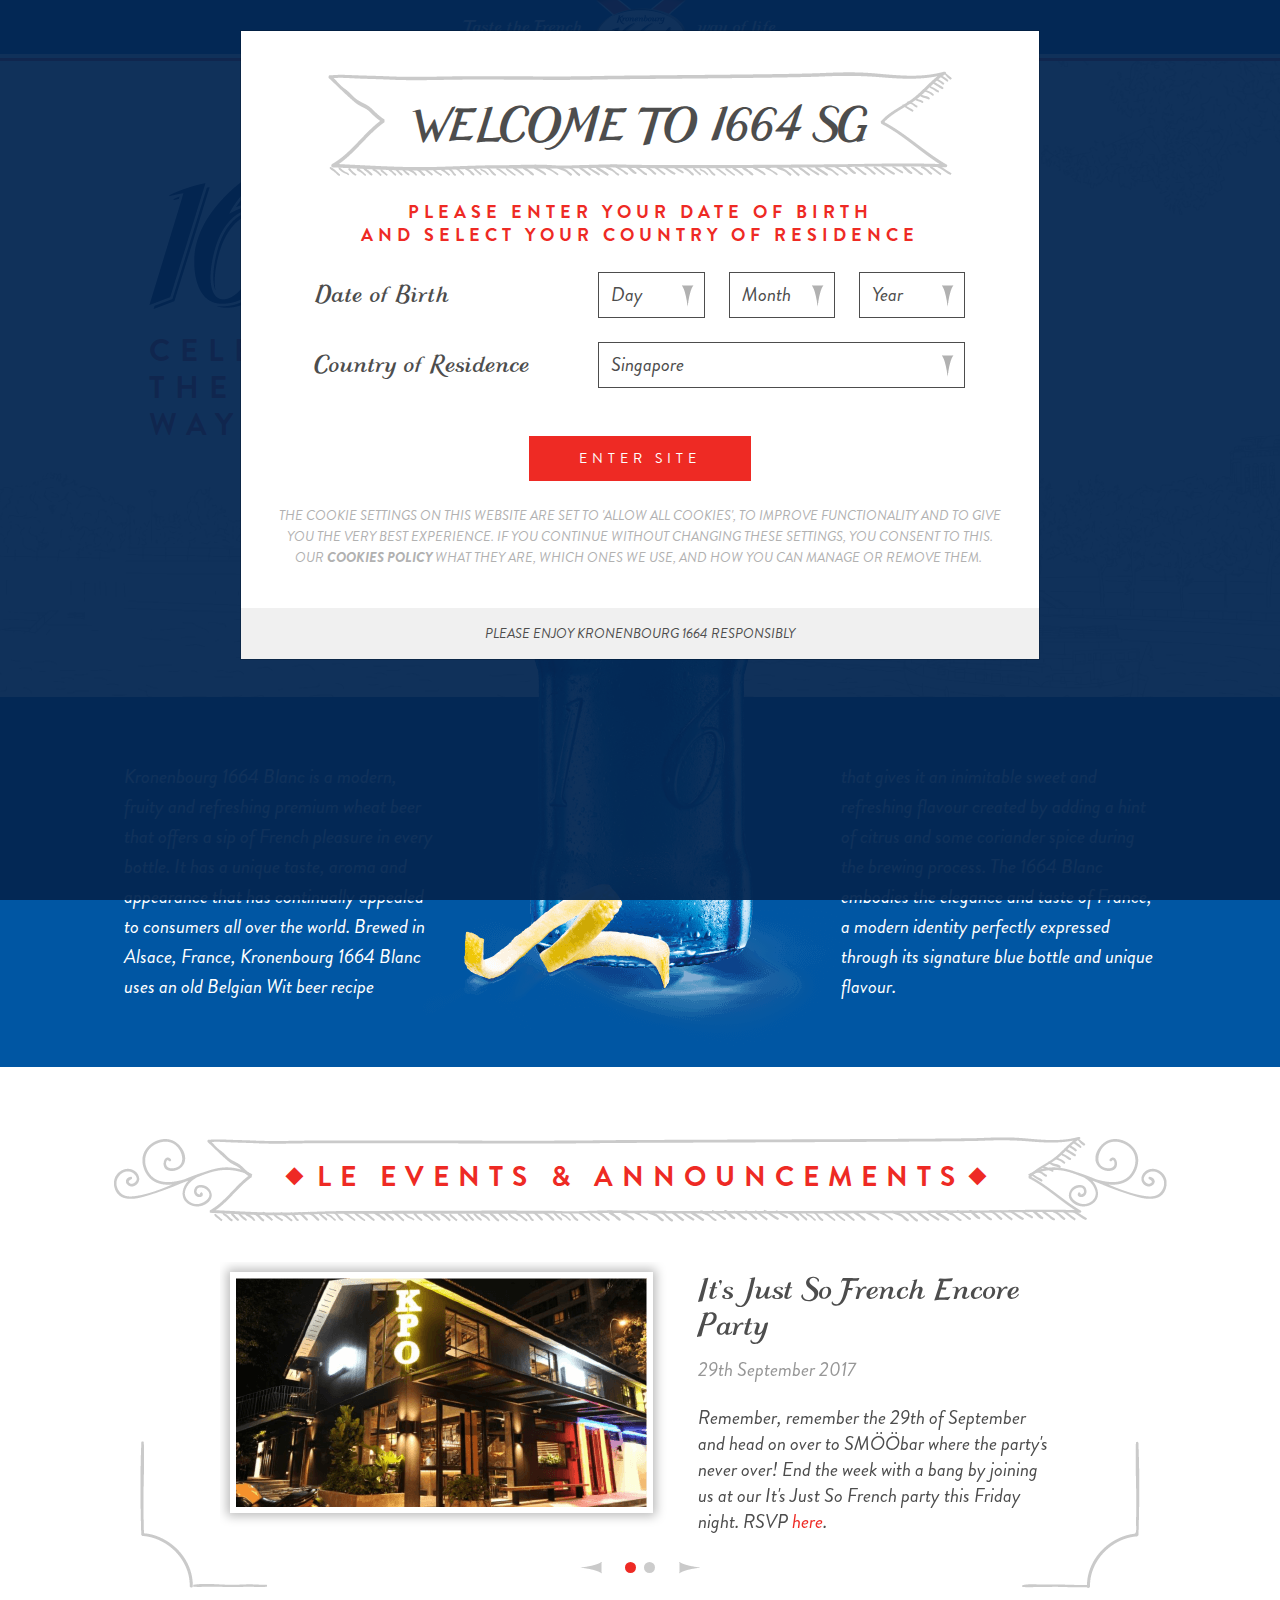
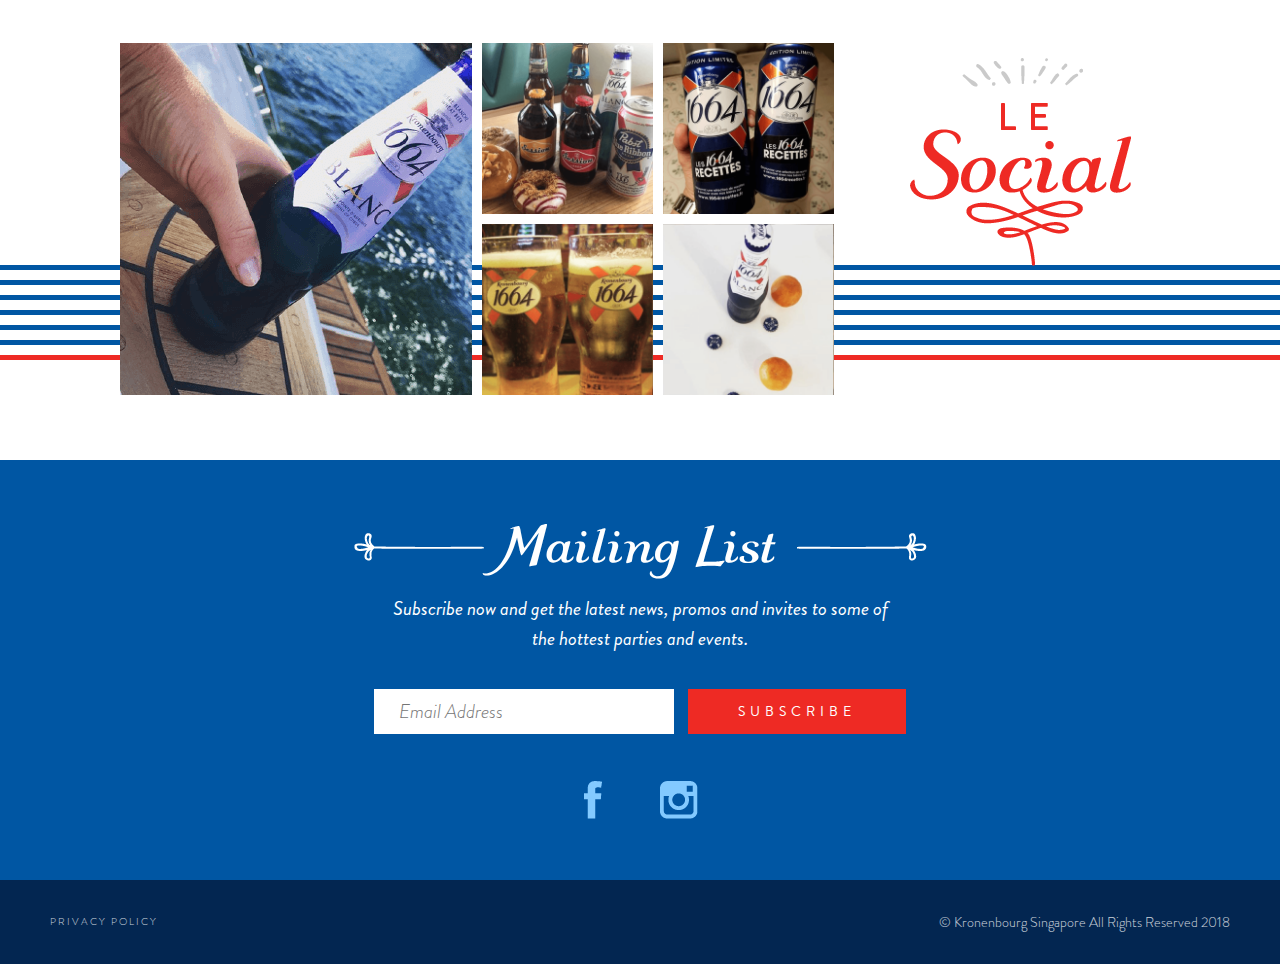
==== index.html @ 568fc2df "First commit" ====
<!DOCTYPE html>
<html lang="en">
<head>
    <title>Kronenbourg Singapore</title>
    <meta charset="utf-8" />
    <meta http-equiv="content-type" content="text/html; charset=utf-8" />
    <meta http-equiv="expires" content="-1" />
    <meta http-equiv="X-UA-Compatible" content="IE=edge">
    <meta name="fragment" content="!" />
    <meta name="distribution" content="global" />
    <meta name="rating" content="general" />
    <meta name="viewport" content="width=device-width, initial-scale=1.0, user-scalable=0, minimum-scale=1.0, maximum-scale=1.0" />
    <link rel="stylesheet" href="css/bootstrap.min.css">
    <link rel="stylesheet" href="css/main.css">
</head>
<body class="d-none">

<header id="header">
    <div class="header">
        <span class="type-kronenbourg">Taste the French</span><div class="header-logo">
            <a href="index.html">
                <img src="images/kronenbourg-1664-blanc-logo.png" alt="Kronenbourg 1664 Blanc logo">
            </a>
        </div><span class="type-kronenbourg">way of life</span><span class="space"></span>
    </div>
    <div class="header-line"></div>
</header>

<section class="home-first-panel background-image-cover">
    <div class="image-container background-image-cover">
        <img src="images/kronenbourg-1664-blanc-bottle.png" alt="Kronenbourg 1664 Blanc bottle">
    </div>
    <div class="headline-container">
        <div class="headline">
            <h1><img src="images/kronenbourg-1664-logo.png" alt="Kronenbourg 1664 logo"></h1>
            Celebrating the French way of life
        </div>
    </div>
</section>

<section class="home-second-panel">
    <span>
        Kronenbourg 1664 Blanc is a modern, fruity and refreshing premium wheat beer that offers a sip of French pleasure in every bottle. It has a unique taste, aroma and appearance that has continually appealed to consumers all over the world. Brewed in Alsace, France, Kronenbourg 1664 Blanc uses an old Belgian Wit beer recipe
    </span>
    <span class="middle"></span>
    <span>
        that gives it an inimitable sweet and refreshing flavour created by adding a hint of citrus and some coriander spice during the brewing process. The 1664 Blanc embodies the elegance and taste of France, a modern identity perfectly expressed through its signature blue bottle and unique flavour.
    </span>
</section>

<section class="home-third-panel">
    <div class="title background-image-cover">
        <h2 class="force-wrap">
            <span>◆</span>Le Events & Announcements<span>◆</span>
        </h2>
    </div>
        <div id="announcements" class="carousel slide announcements" data-ride="carousel">
            <div class="carousel-controls">
                <a href="#announcements" role="button" data-slide="prev">
                    <img src="images/kronenbourg-le-events-and-announcements-carousel-arrow-left.png">
                    <img class="active" src="images/kronenbourg-le-events-and-announcements-carousel-arrow-left-active.png">
                </a>
                <ol class="carousel-indicators">
                    <li data-target="#announcements" data-slide-to="0" class="active"></li>
                    <li data-target="#announcements" data-slide-to="1"></li>
                </ol>
                <a href="#announcements" role="button" data-slide="next">
                    <img src="images/kronenbourg-le-events-and-announcements-carousel-arrow-right.png">
                    <img class="active" src="images/kronenbourg-le-events-and-announcements-carousel-arrow-right-active.png">
                </a>
            </div>
            <div class="carousel-inner" role="listbox">
                <div class="carousel-item active">
                    <div class="announcement-item">
                        <img src="images/kronenbourg-at-kpo-cafe-bar.png" alt="Kronenbourg at KPO Cafe Bar">
                        <h3 class="title type-kronenbourg">
                            It's Just So French Encore Party
                        </h3>
                        <div class="date">
                            29th September 2017
                        </div>
                        <div class="body">
                            Remember, remember the 29th of September and head on over to SMÖÖbar where the party's never over! End the week with a bang by joining us at our It's Just So French party this Friday night.
                            RSVP <a href="http://bit.ly/1664xsmoobar" target="_blank">here</a>.
                        </div>
                    </div>
                </div>
                <div class="carousel-item">
                    <div class="announcement-item">
                        <img src="images/kronenbourg-at-kpo-cafe-bar.png" alt="Kronenbourg at KPO Cafe Bar">
                        <h3 class="title type-kronenbourg">
                            It's just so French Party at KPO Cafe Bar
                        </h3>
                        <div class="date">
                            5th August 2017
                        </div>
                        <div class="body">
                            The French Are Coming... to KPO Cafe Bar! Experience a celebration like no other and experience the French art of partying at the KPO Cafe Bar this 31<sup>st</sup> August, Thursday.
                        </div>
                    </div>
                </div>
            </div>
            <img class="left-bottom-border" src="images/kronenbourg-le-events-and-announcements-left-bottom-border.png" alt="Kronenbourg Le Events and Announcements left bottom border">
            <img class="right-bottom-border" src="images/kronenbourg-le-events-and-announcements-right-bottom-border.png" alt="Kronenbourg Le Events and Announcements right bottom border">
        </div>
</section>

<section class="home-fourth-panel background-image-cover">
    <div class="lines">
        <div></div>
        <div></div>
        <div></div>
        <div></div>
        <div></div>
        <div></div>
        <div></div>
    </div>
    <div class="instagram">
        <img class="title" src="images/kronenbourg-le-social.png" alt="Kronenbourg Le Social">
        <div class="images-container">
            <img src="assets/ig-1.png" />
            <img src="assets/ig-2.png" />
            <img src="assets/ig-3.png" />
            <img src="assets/ig-4.png" />
            <img src="assets/ig-5.png" />
        </div>
    </div>
</section>

<section class="home-fifth-panel">
    <div class="title background-image-cover">
        <h2 class="type-kronenbourg">
            Mailing List
        </h2>
    </div>
    <div class="description">
        Subscribe now and get the latest news, promos and invites to some of the hottest parties and events.
    </div>
    <div class="subscription-form">
        <input class="subscription-input font-weight-300" placeholder="Email Address">
        <button class="subscription-btn btn-kronenbourg">Subscribe</button>
    </div>
    <div class="social">
        <a href="https://www.facebook.com/KronenbourgSG" target="_blank">
            <img src="images/kronenbourg-facebook.png" alt="Kronenbourg Facebook">
        </a>
        <a href="https://www.instagram.com/kronenbourgsg" target="_blank">
            <img src="images/kronenbourg-instagram.png" alt="Kronenbourg Instagram">
        </a>
    </div>
</section>

<footer>
    <div>
        <a href="privacy-policy.html" class="font-weight-300">
            Privacy policy
        </a>
    </div>
    <div class="font-weight-300">
        © Kronenbourg Singapore All Rights Reserved 2018
    </div>
</footer>

<div id="modalAgeGate" class="modal modal-age-gate fade" tabindex="-1" role="dialog" aria-hidden="true" data-backdrop="static" data-keyboard="false">
    <div class="modal-dialog modal-lg" role="document">
        <div id="ageGateContent" class="modal-content">
            <div class="modal-body">
                <div class="title d-flex mb-4 background-image-cover">
                    <h5 class="m-auto type-kronenbourg text-uppercase">Welcome to 1664 SG</h5>
                </div>
                <div class="description mb-4 font-weight-bold text-uppercase text-center">
                    Please enter your date of birth
                    <br class="d-none d-lg-inline"/>
                    and select your country of residence
                </div>
                <div class="form-item mb-4">
                    <div class="row">
                        <div class="col-lg-5 d-flex mb-1 mb-lg-0">
                            <div class="label my-auto type-kronenbourg">
                                Date of Birth
                            </div>
                        </div>
                        <div class="col-lg-7">
                            <div class="row no-gutters">
                                <div class="col-4 pr-1 pr-md-2 pr-lg-3">
                                    <div class="input-container">
                                        <select id="ageGateDay" class="form-control w-100">
                                            <option value="">Day</option>
                                        </select>
                                        <img src="images/kronenbourg-age-restriction-arrow-down.png">
                                        <img class="active" src="images/kronenbourg-age-restriction-arrow-down-active.png">
                                    </div>
                                </div>
                                <div class="col-4 px-md-1 px-lg-2">
                                    <div class="input-container">
                                        <select id="ageGateMonth" class="form-control w-100">
                                            <option value="">Month</option>
                                        </select>
                                        <img src="images/kronenbourg-age-restriction-arrow-down.png">
                                        <img class="active" src="images/kronenbourg-age-restriction-arrow-down-active.png">
                                    </div>
                                </div>
                                <div class="col-4 pl-1 pl-md-2 pl-lg-3">
                                    <div class="input-container">
                                        <select id="ageGateYear" class="form-control w-100">
                                            <option value="">Year</option>
                                        </select>
                                        <img src="images/kronenbourg-age-restriction-arrow-down.png">
                                        <img class="active" src="images/kronenbourg-age-restriction-arrow-down-active.png">
                                    </div>
                                </div>
                            </div>
                        </div>
                    </div>
                </div>
                <div class="form-item mb-5">
                    <div class="row">
                        <div class="col-lg-5 d-flex mb-1 mb-lg-0">
                            <div class="label my-auto type-kronenbourg">
                                Country of Residence
                            </div>
                        </div>
                        <div class="col-lg-7">
                            <div class="input-container">
                                <select id="ageGateCountry" class="form-control w-100">
                                    <option value="AF">Afghanistan</option>
                                    <option value="AX">Åland Islands</option>
                                    <option value="AL">Albania</option>
                                    <option value="DZ">Algeria</option>
                                    <option value="AS">American Samoa</option>
                                    <option value="AD">Andorra</option>
                                    <option value="AO">Angola</option>
                                    <option value="AI">Anguilla</option>
                                    <option value="AQ">Antarctica</option>
                                    <option value="AG">Antigua and Barbuda</option>
                                    <option value="AR">Argentina</option>
                                    <option value="AM">Armenia</option>
                                    <option value="AW">Aruba</option>
                                    <option value="AU">Australia</option>
                                    <option value="AT">Austria</option>
                                    <option value="AZ">Azerbaijan</option>
                                    <option value="BS">Bahamas</option>
                                    <option value="BH">Bahrain</option>
                                    <option value="BD">Bangladesh</option>
                                    <option value="BB">Barbados</option>
                                    <option value="BY">Belarus</option>
                                    <option value="BE">Belgium</option>
                                    <option value="BZ">Belize</option>
                                    <option value="BJ">Benin</option>
                                    <option value="BM">Bermuda</option>
                                    <option value="BT">Bhutan</option>
                                    <option value="BO">Bolivia, Plurinational State of</option>
                                    <option value="BQ">Bonaire, Sint Eustatius and Saba</option>
                                    <option value="BA">Bosnia and Herzegovina</option>
                                    <option value="BW">Botswana</option>
                                    <option value="BV">Bouvet Island</option>
                                    <option value="BR">Brazil</option>
                                    <option value="IO">British Indian Ocean Territory</option>
                                    <option value="BN">Brunei Darussalam</option>
                                    <option value="BG">Bulgaria</option>
                                    <option value="BF">Burkina Faso</option>
                                    <option value="BI">Burundi</option>
                                    <option value="KH">Cambodia</option>
                                    <option value="CM">Cameroon</option>
                                    <option value="CA">Canada</option>
                                    <option value="CV">Cape Verde</option>
                                    <option value="KY">Cayman Islands</option>
                                    <option value="CF">Central African Republic</option>
                                    <option value="TD">Chad</option>
                                    <option value="CL">Chile</option>
                                    <option value="CN">China</option>
                                    <option value="CX">Christmas Island</option>
                                    <option value="CC">Cocos (Keeling) Islands</option>
                                    <option value="CO">Colombia</option>
                                    <option value="KM">Comoros</option>
                                    <option value="CG">Congo</option>
                                    <option value="CD">Congo, the Democratic Republic of the</option>
                                    <option value="CK">Cook Islands</option>
                                    <option value="CR">Costa Rica</option>
                                    <option value="CI">Côte d'Ivoire</option>
                                    <option value="HR">Croatia</option>
                                    <option value="CU">Cuba</option>
                                    <option value="CW">Curaçao</option>
                                    <option value="CY">Cyprus</option>
                                    <option value="CZ">Czech Republic</option>
                                    <option value="DK">Denmark</option>
                                    <option value="DJ">Djibouti</option>
                                    <option value="DM">Dominica</option>
                                    <option value="DO">Dominican Republic</option>
                                    <option value="EC">Ecuador</option>
                                    <option value="EG">Egypt</option>
                                    <option value="SV">El Salvador</option>
                                    <option value="GQ">Equatorial Guinea</option>
                                    <option value="ER">Eritrea</option>
                                    <option value="EE">Estonia</option>
                                    <option value="ET">Ethiopia</option>
                                    <option value="FK">Falkland Islands (Malvinas)</option>
                                    <option value="FO">Faroe Islands</option>
                                    <option value="FJ">Fiji</option>
                                    <option value="FI">Finland</option>
                                    <option value="FR">France</option>
                                    <option value="GF">French Guiana</option>
                                    <option value="PF">French Polynesia</option>
                                    <option value="TF">French Southern Territories</option>
                                    <option value="GA">Gabon</option>
                                    <option value="GM">Gambia</option>
                                    <option value="GE">Georgia</option>
                                    <option value="DE">Germany</option>
                                    <option value="GH">Ghana</option>
                                    <option value="GI">Gibraltar</option>
                                    <option value="GR">Greece</option>
                                    <option value="GL">Greenland</option>
                                    <option value="GD">Grenada</option>
                                    <option value="GP">Guadeloupe</option>
                                    <option value="GU">Guam</option>
                                    <option value="GT">Guatemala</option>
                                    <option value="GG">Guernsey</option>
                                    <option value="GN">Guinea</option>
                                    <option value="GW">Guinea-Bissau</option>
                                    <option value="GY">Guyana</option>
                                    <option value="HT">Haiti</option>
                                    <option value="HM">Heard Island and McDonald Islands</option>
                                    <option value="VA">Holy See (Vatican City State)</option>
                                    <option value="HN">Honduras</option>
                                    <option value="HK">Hong Kong</option>
                                    <option value="HU">Hungary</option>
                                    <option value="IS">Iceland</option>
                                    <option value="IN">India</option>
                                    <option value="ID">Indonesia</option>
                                    <option value="IR">Iran, Islamic Republic of</option>
                                    <option value="IQ">Iraq</option>
                                    <option value="IE">Ireland</option>
                                    <option value="IM">Isle of Man</option>
                                    <option value="IL">Israel</option>
                                    <option value="IT">Italy</option>
                                    <option value="JM">Jamaica</option>
                                    <option value="JP">Japan</option>
                                    <option value="JE">Jersey</option>
                                    <option value="JO">Jordan</option>
                                    <option value="KZ">Kazakhstan</option>
                                    <option value="KE">Kenya</option>
                                    <option value="KI">Kiribati</option>
                                    <option value="KP">Korea, Democratic People's Republic of</option>
                                    <option value="KR">Korea, Republic of</option>
                                    <option value="KW">Kuwait</option>
                                    <option value="KG">Kyrgyzstan</option>
                                    <option value="LA">Lao People's Democratic Republic</option>
                                    <option value="LV">Latvia</option>
                                    <option value="LB">Lebanon</option>
                                    <option value="LS">Lesotho</option>
                                    <option value="LR">Liberia</option>
                                    <option value="LY">Libya</option>
                                    <option value="LI">Liechtenstein</option>
                                    <option value="LT">Lithuania</option>
                                    <option value="LU">Luxembourg</option>
                                    <option value="MO">Macao</option>
                                    <option value="MK">Macedonia, the former Yugoslav Republic of</option>
                                    <option value="MG">Madagascar</option>
                                    <option value="MW">Malawi</option>
                                    <option value="MY">Malaysia</option>
                                    <option value="MV">Maldives</option>
                                    <option value="ML">Mali</option>
                                    <option value="MT">Malta</option>
                                    <option value="MH">Marshall Islands</option>
                                    <option value="MQ">Martinique</option>
                                    <option value="MR">Mauritania</option>
                                    <option value="MU">Mauritius</option>
                                    <option value="YT">Mayotte</option>
                                    <option value="MX">Mexico</option>
                                    <option value="FM">Micronesia, Federated States of</option>
                                    <option value="MD">Moldova, Republic of</option>
                                    <option value="MC">Monaco</option>
                                    <option value="MN">Mongolia</option>
                                    <option value="ME">Montenegro</option>
                                    <option value="MS">Montserrat</option>
                                    <option value="MA">Morocco</option>
                                    <option value="MZ">Mozambique</option>
                                    <option value="MM">Myanmar</option>
                                    <option value="NA">Namibia</option>
                                    <option value="NR">Nauru</option>
                                    <option value="NP">Nepal</option>
                                    <option value="NL">Netherlands</option>
                                    <option value="NC">New Caledonia</option>
                                    <option value="NZ">New Zealand</option>
                                    <option value="NI">Nicaragua</option>
                                    <option value="NE">Niger</option>
                                    <option value="NG">Nigeria</option>
                                    <option value="NU">Niue</option>
                                    <option value="NF">Norfolk Island</option>
                                    <option value="MP">Northern Mariana Islands</option>
                                    <option value="NO">Norway</option>
                                    <option value="OM">Oman</option>
                                    <option value="PK">Pakistan</option>
                                    <option value="PW">Palau</option>
                                    <option value="PS">Palestinian Territory, Occupied</option>
                                    <option value="PA">Panama</option>
                                    <option value="PG">Papua New Guinea</option>
                                    <option value="PY">Paraguay</option>
                                    <option value="PE">Peru</option>
                                    <option value="PH">Philippines</option>
                                    <option value="PN">Pitcairn</option>
                                    <option value="PL">Poland</option>
                                    <option value="PT">Portugal</option>
                                    <option value="PR">Puerto Rico</option>
                                    <option value="QA">Qatar</option>
                                    <option value="RE">Réunion</option>
                                    <option value="RO">Romania</option>
                                    <option value="RU">Russian Federation</option>
                                    <option value="RW">Rwanda</option>
                                    <option value="BL">Saint Barthélemy</option>
                                    <option value="SH">Saint Helena, Ascension and Tristan da Cunha</option>
                                    <option value="KN">Saint Kitts and Nevis</option>
                                    <option value="LC">Saint Lucia</option>
                                    <option value="MF">Saint Martin (French part)</option>
                                    <option value="PM">Saint Pierre and Miquelon</option>
                                    <option value="VC">Saint Vincent and the Grenadines</option>
                                    <option value="WS">Samoa</option>
                                    <option value="SM">San Marino</option>
                                    <option value="ST">Sao Tome and Principe</option>
                                    <option value="SA">Saudi Arabia</option>
                                    <option value="SN">Senegal</option>
                                    <option value="RS">Serbia</option>
                                    <option value="SC">Seychelles</option>
                                    <option value="SL">Sierra Leone</option>
                                    <option value="SG" selected="selected">Singapore</option>
                                    <option value="SX">Sint Maarten (Dutch part)</option>
                                    <option value="SK">Slovakia</option>
                                    <option value="SI">Slovenia</option>
                                    <option value="SB">Solomon Islands</option>
                                    <option value="SO">Somalia</option>
                                    <option value="ZA">South Africa</option>
                                    <option value="GS">South Georgia and the South Sandwich Islands</option>
                                    <option value="SS">South Sudan</option>
                                    <option value="ES">Spain</option>
                                    <option value="LK">Sri Lanka</option>
                                    <option value="SD">Sudan</option>
                                    <option value="SR">Suriname</option>
                                    <option value="SJ">Svalbard and Jan Mayen</option>
                                    <option value="SZ">Swaziland</option>
                                    <option value="SE">Sweden</option>
                                    <option value="CH">Switzerland</option>
                                    <option value="SY">Syrian Arab Republic</option>
                                    <option value="TW">Taiwan, Province of China</option>
                                    <option value="TJ">Tajikistan</option>
                                    <option value="TZ">Tanzania, United Republic of</option>
                                    <option value="TH">Thailand</option>
                                    <option value="TL">Timor-Leste</option>
                                    <option value="TG">Togo</option>
                                    <option value="TK">Tokelau</option>
                                    <option value="TO">Tonga</option>
                                    <option value="TT">Trinidad and Tobago</option>
                                    <option value="TN">Tunisia</option>
                                    <option value="TR">Turkey</option>
                                    <option value="TM">Turkmenistan</option>
                                    <option value="TC">Turks and Caicos Islands</option>
                                    <option value="TV">Tuvalu</option>
                                    <option value="UG">Uganda</option>
                                    <option value="UA">Ukraine</option>
                                    <option value="AE">United Arab Emirates</option>
                                    <option value="GB">United Kingdom</option>
                                    <option value="US">United States of America</option>
                                    <option value="UM">United States Minor Outlying Islands</option>
                                    <option value="UY">Uruguay</option>
                                    <option value="UZ">Uzbekistan</option>
                                    <option value="VU">Vanuatu</option>
                                    <option value="VE">Venezuela, Bolivarian Republic of</option>
                                    <option value="VN">Viet Nam</option>
                                    <option value="VG">Virgin Islands, British</option>
                                    <option value="VI">Virgin Islands, U.S.</option>
                                    <option value="WF">Wallis and Futuna</option>
                                    <option value="EH">Western Sahara</option>
                                    <option value="YE">Yemen</option>
                                    <option value="ZM">Zambia</option>
                                    <option value="ZW">Zimbabwe</option>
                                </select>
                                <img src="images/kronenbourg-age-restriction-arrow-down.png">
                                <img class="active" src="images/kronenbourg-age-restriction-arrow-down-active.png">
                            </div>
                        </div>
                    </div>
                </div>
                <div id="ageGateError" class="content-error d-none my-4 font-italic text-uppercase text-center">
                    Please provide your date of birth
                </div>
                <div class="mb-4 text-center">
                    <button id="ageGateEnterSiteBtn" type="button" class="btn-kronenbourg">
                        Enter site
                    </button>
                </div>
                <div class="helper font-italic text-uppercase text-center">
                    The cookie settings on this website are set to 'allow all cookies', to improve functionality and to give you the very best experience. If you continue without changing these settings, you consent to this. Our <a href="privacy-policy.html" target="_blank">cookies policy</a> what they are, which ones we use, and how you can manage or remove them. 
                </div>
            </div>
            <div class="footer">
                Please enjoy Kronenbourg 1664 responsibly
            </div>
        </div>
        <div id="ageGateBlock" class="modal-content d-none">
            <div class="modal-body">
                <div class="content-error py-3 py-md-4 py-lg-5 font-italic text-uppercase text-center">
                    Sorry, you will have to be of legal age in your country of residence to enter the site.
                </div>
            </div>
        </div>
    </div>
</div>

<script src="js/jquery.min.js"></script>
<script src="js/tether.min.js"></script>
<script src="js/bootstrap.min.js"></script>
<script src="js/main.js"></script>

</body>
</html>
---- css/main.css ----
/*--------------------------------------------------------------
FONT FACES
--------------------------------------------------------------*/

@font-face {
  font-family: 'Brandon';
  src: url('../fonts/Brandon-Light.otf') format('opentype');
  font-weight: 300;
}

@font-face {
  font-family: 'Brandon';
  src: url('../fonts/Brandon-LightItalic.otf') format('opentype');
  font-weight: 300;
  font-style: italic;
}

@font-face {
  font-family: 'Brandon';
  src: url('../fonts/Brandon-Regular.otf') format('opentype');
  font-weight: 400;
}

@font-face {
  font-family: 'Brandon';
  src: url('../fonts/Brandon-RegularItalic.otf') format('opentype');
  font-weight: 400;
  font-style: italic;
}

@font-face {
  font-family: 'Brandon';
  src: url('../fonts/Brandon-Bold.otf') format('opentype');
  font-weight: 700;
}

@font-face {
  font-family: 'Brandon';
  src: url('../fonts/Brandon-BoldItalic.otf') format('opentype');
  font-weight: 700;
  font-style: italic;
}

@font-face {
  font-family: 'Kronenbourg';
  src: url('../fonts/Kronenbourg-1664-Italic.otf') format('opentype');
  font-weight: 400;
  font-style: italic;
}

/*--------------------------------------------------------------
NORMALIZE
--------------------------------------------------------------*/

* {
  box-sizing: border-box;
  -moz-osx-font-smoothing: grayscale;
  -webkit-font-smoothing: antialiased;
}

body,
button,
input,
optgroup,
select,
textarea {
  font-family: 'Brandon', 'Helvetica Neue', Helvetica, Arial, sans-serif;
}

body {
  color: #4d4d4d;
}

body,
h1,
h2,
h3,
h4,
h5,
h6,
p {
  margin: 0;
}

a {
  display: inline-block;
  cursor: pointer;
}

a:hover {
  text-decoration: underline;
}

/*--------------------------------------------------------------
TYPOGRAPHY
--------------------------------------------------------------*/

.type-kronenbourg {
  font-family: 'Kronenbourg', 'Times New Roman', Times, Baskerville, Georgia,
    serif;
  font-weight: 400 !important;
  font-style: italic !important;
}

.font-weight-300 {
  font-weight: 300;
}

/*--------------------------------------------------------------
BUTTONS
--------------------------------------------------------------*/

.btn-kronenbourg {
  display: inline-block;
  outline: none;
  border: none;
  border-radius: 0;
  padding: 12px 50px;
  font-size: 14px;
  color: #ffffff;
  text-transform: uppercase;
  letter-spacing: 5px;
  background-color: #ee2a24;
  cursor: pointer;
  -webkit-transition: background-color 0.2s ease-in-out;
  -moz-transition: background-color 0.2s ease-in-out;
  -ms-transition: background-color 0.2s ease-in-out;
  -o-transition: background-color 0.2s ease-in-out;
  transition: background-color 0.2s ease-in-out;
  -webkit-user-select: none;
  -moz-user-select: none;
  -ms-user-select: none;
  user-select: none;
}

.btn-kronenbourg:hover {
  color: #ffffff;
  background-color: #d51710;
}

.btn-kronenbourg:active {
  color: #ffffff;
  background-color: #a6120c;
}

.btn-kronenbourg:focus {
  outline: none;
}

/*--------------------------------------------------------------
HELPERS
--------------------------------------------------------------*/

.background-image-cover {
  object-fit: cover;
  background-size: cover;
  background-repeat: no-repeat;
  background-position: center;
}

.list-container {
  margin: 0;
  padding: 0;
  list-style: none;
}

.force-wrap {
  word-wrap: break-word;
  word-break: normal;
  -ms-word-break: normal;
  word-break: break-word;
}

.with-header {
  padding-top: 160px;
}

/*--------------------------------------------------------------
HEADER
--------------------------------------------------------------*/

header {
  position: fixed;
  height: 61px;
  top: 0;
  left: 0;
  width: 100%;
  background-color: #ffffff;
  z-index: 20;
  -webkit-transition: transform 0.3s ease;
  -moz-transition: transform 0.3s ease;
  -ms-transition: transform 0.3s ease;
  -o-transition: transform 0.3s ease;
  transition: transform 0.3s ease;
  -webkit-transform: translateY(0);
  -moz-transform: translateY(0);
  -ms-transform: translateY(0);
  -o-transform: translateY(0);
  transform: translateY(0);
}

header.hide {
  -webkit-transform: translateY(-200%);
  -moz-transform: translateY(-200%);
  -ms-transform: translateY(-200%);
  -o-transform: translateY(-200%);
  transform: translateY(-200%);
}

.header {
  height: 54px;
  padding: 15px 0;
  margin-bottom: 4px;
  font-size: 16px;
  font-style: italic;
  font-weight: bold;
  color: #ffffff;
  text-align: center;
  background-color: #0056a3;
}

.header > .home-btn {
  position: absolute;
  top: 15px;
  left: 20px;
  font-size: 14px;
  font-style: normal;
  color: #ffffff;
  text-decoration: none;
  text-transform: uppercase;
  letter-spacing: 3px;
  opacity: 1;
  -webkit-transition: opacity 0.2s ease-in-out;
  -moz-transition: opacity 0.2s ease-in-out;
  -ms-transition: opacity 0.2s ease-in-out;
  -o-transition: opacity 0.2s ease-in-out;
  transition: opacity 0.2s ease-in-out;
}

.header > .home-btn > .icon {
  vertical-align: middle;
  margin-top: -4px;
  margin-right: 3px;
}

.header > .home-btn:hover {
  opacity: 0.7;
}

.header > .space {
  display: inline-block;
  margin-left: 41px;
}

.header-logo {
  position: relative;
  display: inline-block;
  width: 110px;
  margin-left: 5px;
}

.header-logo > a {
  position: absolute;
  display: block;
  top: -32px;
  left: 0;
  text-decoration: none;
}

.header-line {
  height: 3px;
  background-color: #ee2a24;
}

/*--------------------------------------------------------------
FOOTER
--------------------------------------------------------------*/

footer {
  padding: 32px 50px;
  font-size: 14px;
  color: #ffffff;
  background-color: #032651;
  overflow: hidden;
}

footer > div {
  vertical-align: top;
  line-height: 20px;
  opacity: 0.8;
}

footer > div:first-child {
  float: left;
  font-size: 10px;
  text-transform: uppercase;
  letter-spacing: 2px;
}

footer > div:last-child {
  float: right;
}

footer > div > a {
  color: #ffffff;
}

footer > div > a:hover {
  color: #ffffff;
  text-decoration: underline;
}

footer > div .separator {
  opacity: 0.3;
  margin: 0 5px;
}

/*--------------------------------------------------------------
MODALS
--------------------------------------------------------------*/

.modal-backdrop {
  background-color: #032651;
}

.modal-backdrop.show {
  opacity: 0.95;
}

.modal-age-gate .modal-content {
  border-radius: 0;
}

.modal-age-gate .modal-body {
  padding: 40px 20px;
}

.modal-age-gate .title {
  max-width: 624px;
  height: 106px;
  margin: 0 auto;
  text-align: center;
  background-image: url('../images/kronenbourg-welcome-to-1664-sg-banner.png');
}

.modal-age-gate .title > h5 {
  color: #4d4d4d;
  font-size: 42px;
  line-height: 1;
}

.modal-age-gate .description {
  color: #ee2a24;
  font-size: 18px;
  line-height: 1.3;
  letter-spacing: 5px;
}

.modal-age-gate .form-item {
  max-width: 650px;
  margin: 0 auto;
}

.modal-age-gate .label {
  font-size: 22px;
}

.modal-age-gate .input-container {
  position: relative;
  border: 1px solid #4d4d4d;
}

.modal-age-gate .input-container > .form-control {
  min-height: 44px;
  border: none;
  color: #4d4d4d;
  font-family: 'Brandon', 'Helvetica Neue', Helvetica, Arial, sans-serif;
  font-size: 20px;
  font-style: italic;
  -webkit-appearance: none;
  -moz-appearance: none;
  appearance: none;
}

.modal-age-gate .input-container > .form-control:focus + img {
  opacity: 0;
}

.modal-age-gate .input-container > .form-control:focus + img + .active {
  opacity: 1;
}

.modal-age-gate .input-container > img {
  position: absolute;
  top: 12px;
  right: 10px;
  -webkit-transition: opacity 0.2s ease-in-out;
  -moz-transition: opacity 0.2s ease-in-out;
  -ms-transition: opacity 0.2s ease-in-out;
  -o-transition: opacity 0.2s ease-in-out;
  transition: opacity 0.2s ease-in-out;
}

.modal-age-gate .input-container > img + .active {
  opacity: 0;
}

.modal-age-gate .helper {
  max-width: 730px;
  margin: 0 auto;
  color: #b1b1b1;
  font-size: 14px;
}

.modal-age-gate .helper a {
  display: inline-block;
  font-weight: bold;
  color: #b1b1b1;
  text-decoration: none;
  cursor: pointer;
}

.modal-age-gate .helper a:hover {
  color: #b1b1b1;
  text-decoration: underline;
}

.modal-age-gate .footer {
  padding: 15px;
  font-size: 14px;
  font-style: italic;
  text-align: center;
  text-transform: uppercase;
  background-color: #f0f0f0;
}

.modal-age-gate .content-error {
  max-width: 530px;
  margin: 0 auto;
  color: #ee2a24;
  font-size: 20px;
  line-height: 1.4;
}

/*--------------------------------------------------------------
HOME
--------------------------------------------------------------*/

.home-first-panel {
  position: relative;
  min-height: 697px;
  padding-top: 160px;
  background-image: url('../images/kronenbourg-sketch-background.png');
}

.home-first-panel > .image-container,
.home-first-panel > .headline-container {
  position: relative;
  display: block;
  margin: 0 auto;
  width: 446px;
}

.home-first-panel > .image-container > img {
  position: absolute;
  top: 0;
  left: 0;
  width: 100%;
  max-width: 446px;
  height: auto;
}

.home-first-panel > .headline-container > .headline {
  position: absolute;
  display: block;
  width: 100%;
  max-width: 332px;
  top: 0;
  left: -60%;
  font-weight: bold;
  font-size: 31px;
  color: #ee2a24;
  line-height: 1.2;
  letter-spacing: 10px;
  text-align: left;
  text-transform: uppercase;
}

.home-first-panel > .headline-container > .headline > h1 {
  margin-bottom: 10px;
}

.home-first-panel > .headline-container > .headline > h1 > img {
  width: 100%;
  max-height: 332px;
}

.home-second-panel {
  padding: 65px 0;
  font-size: 0;
  color: #ffffff;
  line-height: 0;
  letter-spacing: 0;
  text-align: center;
  background-color: #0056a3;
}

.home-second-panel > span {
  display: inline-block;
  width: 315px;
  vertical-align: top;
  font-size: 20px;
  font-style: italic;
  text-align: left;
  line-height: 1.5;
}

.home-second-panel > span.middle {
  width: 402px;
}

.home-third-panel {
  position: relative;
  padding: 70px 20px 20px;
}

.home-third-panel > .title {
  max-width: 1053px;
  min-height: 85px;
  padding: 25px 0 0;
  margin: 0 auto;
  text-align: center;
  background-image: url('../images/kronenbourg-le-events-and-announcements-banner.png');
}

.home-third-panel > .title > h2 {
  font-size: 28px;
  font-weight: bold;
  color: #ee2a24;
  text-transform: uppercase;
  letter-spacing: 9px;
}

.home-third-panel > .title > h2 > span {
  font-size: 22px;
  display: inline-block;
  vertical-align: middle;
  margin-top: -10px;
  margin-right: 5px;
  margin-left: 5px;
}

.home-third-panel > .announcements {
  position: relative;
  max-width: 1000px;
  min-height: 350px;
  margin: 0 auto;
  padding: 40px 80px;
}

.home-third-panel > .announcements > .left-bottom-border,
.home-third-panel > .announcements > .right-bottom-border {
  position: absolute;
  bottom: 0;
}

.home-third-panel > .announcements > .left-bottom-border {
  left: 0;
}

.home-third-panel > .announcements > .right-bottom-border {
  right: 0;
}

.home-third-panel > .announcements > .carousel-controls {
  position: absolute;
  right: 0;
  bottom: 10px;
  left: 0;
  text-align: center;
  z-index: 15;
  cursor: default;
}

.home-third-panel > .announcements > .carousel-controls > * {
  vertical-align: middle;
}

.home-third-panel > .announcements > .carousel-controls > a {
  position: relative;
  width: 22px;
  height: 12px;
  background-repeat: no-repeat;
}

.home-third-panel > .announcements > .carousel-controls > a:first-child {
  margin-right: 15px;
}

.home-third-panel > .announcements > .carousel-controls > a:last-child {
  margin-left: 15px;
}

.home-third-panel > .announcements > .carousel-controls > a:hover > .active {
  opacity: 1;
}

.home-third-panel > .announcements > .carousel-controls > a > img {
  vertical-align: top;
}

.home-third-panel > .announcements > .carousel-controls > a > .active {
  position: absolute;
  top: 0;
  left: 0;
  opacity: 0;
  z-index: 1;
  -webkit-transition: opacity 0.2s ease-in-out;
  -moz-transition: opacity 0.2s ease-in-out;
  -ms-transition: opacity 0.2s ease-in-out;
  -o-transition: opacity 0.2s ease-in-out;
  transition: opacity 0.2s ease-in-out;
}

.home-third-panel > .announcements > .carousel-controls > .carousel-indicators {
  position: relative;
  bottom: 0;
  display: inline-block;
  justify-content: flex-start;
  margin: 0;
  font-size: 0;
  line-height: 0;
  letter-spacing: 0;
}

.home-third-panel
  > .announcements
  > .carousel-controls
  > .carousel-indicators
  > li {
  display: inline-block;
  max-width: 11px;
  width: 11px;
  height: 11px;
  border-radius: 50%;
  margin-right: 4px;
  margin-left: 4px;
  background-color: #cccccc;
}

.home-third-panel
  > .announcements
  > .carousel-controls
  > .carousel-indicators
  li.active {
  background-color: #ee2a24;
}

.home-third-panel > .announcements .announcement-item {
  position: relative;
  padding: 10px;
}

.home-third-panel > .announcements .announcement-item > img {
  float: left;
  width: 100%;
  max-width: 423px;
  height: auto;
  margin-right: 45px;
  margin-bottom: 25px;
  border: 6px solid #ffffff;
  -webkit-box-shadow: 0 0 10px 3px #bbbbbb;
  -moz-box-shadow: 0 0 10px 3px #bbbbbb;
  box-shadow: 0 0 10px 3px #bbbbbb;
}

.home-third-panel > .announcements .announcement-item > .title {
  margin-bottom: 10px;
  font-size: 28px;
  font-style: italic;
  color: #4d4d4d;
  line-height: 1.3;
}

.home-third-panel > .announcements .announcement-item > .date,
.home-third-panel > .announcements .announcement-item > .body {
  font-size: 20px;
  font-style: italic;
}

.home-third-panel > .announcements .announcement-item > .date {
  margin-bottom: 20px;
  color: #979797;
}

.home-third-panel > .announcements .announcement-item > .body {
  color: #4d4d4d;
  line-height: 1.3;
}

.home-third-panel > .announcements .announcement-item > .body a,
.home-third-panel > .announcements .announcement-item > .body a:hover {
  color: #ee2a24;
}

.home-fourth-panel {
  position: relative;
  padding: 30px 0 60px;
  background-color: #ffffff;
}

.home-fourth-panel > .lines {
  position: absolute;
  top: 257px;
  width: 100%;
}

.home-fourth-panel > .lines > div {
  width: 100%;
  height: 5px;
  margin-bottom: 10px;
  background-color: #0056a3;
}

.home-fourth-panel > .lines > div:last-child {
  background-color: #ee2a24;
}

.home-fourth-panel > .instagram {
  position: relative;
  width: 100%;
  min-height: 362px;
  max-width: 1050px;
  margin: 0 auto;
}

.home-fourth-panel > .instagram > .title {
  position: absolute;
  top: 20px;
  right: 30px;
  max-width: 225px;
  width: 100%;
  height: auto;
}

.home-fourth-panel > .instagram > .images-container {
  position: relative;
  max-width: 725px;
  font-size: 0;
  line-height: 0;
  letter-spacing: 0;
}

.home-fourth-panel > .instagram > .images-container > img:first-child {
  max-width: 352px;
  height: auto;
  float: left;
}

.home-fourth-panel > .instagram > .images-container > img {
  display: inline-block;
  margin: 5px;
  width: 100%;
  max-width: 171px;
}

.home-fifth-panel {
  position: relative;
  padding: 60px 20px;
  color: #ffffff;
  background-color: #0056a3;
}

.home-fifth-panel > .title {
  width: 100%;
  max-width: 573px;
  margin: 0 auto 20px auto;
  text-align: center;
  background-image: url('../images/kronenbourg-mailing-list-banner.png');
  background-size: contain;
}

.home-fifth-panel > .title > h2 {
  font-size: 49px;
  font-weight: normal;
  font-style: italic;
}

.home-fifth-panel > .description {
  width: 100%;
  max-width: 500px;
  margin: 0 auto 35px auto;
  font-size: 20px;
  font-style: italic;
  line-height: 1.5;
  text-align: center;
}

.home-fifth-panel > .subscription-form {
  margin-bottom: 45px;
  text-align: center;
}

.home-fifth-panel > .subscription-form .subscription-input {
  width: 300px;
  height: 45px;
  margin-right: 10px;
  vertical-align: middle;
  border: none;
  border-radius: 0;
  outline: none;
  padding: 0 25px;
  font-size: 20px;
  font-style: italic;
  line-height: 45px;
}

.home-fifth-panel > .subscription-form .subscription-btn {
  height: 45px;
  vertical-align: middle;
  -webkit-transition: background-color 0.2s ease-in-out;
  -moz-transition: background-color 0.2s ease-in-out;
  -ms-transition: background-color 0.2s ease-in-out;
  -o-transition: background-color 0.2s ease-in-out;
  transition: background-color 0.2s ease-in-out;
}

.home-fifth-panel > .subscription-form .mc4wp-response {
  max-width: 700px;
  width: 100%;
  margin: 20px auto 0;
  font-size: 17px;
}

.home-fifth-panel > .social {
  text-align: center;
  cursor: default;
}

.home-fifth-panel > .social > a {
  margin: 0 25px;
  cursor: pointer;
}

.home-fifth-panel > .social > a:hover {
  text-decoration: none;
}

.home-fifth-panel > .social > a:hover > img {
  opacity: 0.5;
}

.home-fifth-panel > .social > a > img {
  opacity: 1;
  -webkit-transition: opacity 0.2s ease-in-out;
  -moz-transition: opacity 0.2s ease-in-out;
  -ms-transition: opacity 0.2s ease-in-out;
  -o-transition: opacity 0.2s ease-in-out;
  transition: opacity 0.2s ease-in-out;
}

/*--------------------------------------------------------------
SUBSCRIBE
--------------------------------------------------------------*/

.subscribe-first-panel {
  position: relative;
  padding: 200px 20px 267px;
  background-image: url('../images/kronenbourg-sketch-background.png');
}

.subscribe-first-panel > .image-container {
  position: relative;
  display: block;
  width: 100%;
  max-width: 332px;
  margin: 0 auto;
}

.subscribe-first-panel > .image-container > img {
  position: absolute;
  top: -328px;
  left: -100%;
  width: 100%;
  max-width: 292px;
  height: auto;
}

.subscribe-first-panel > .headline {
  display: block;
  width: 100%;
  max-width: 332px;
  margin: 0 auto;
  font-weight: bold;
  font-size: 31px;
  color: #ee2a24;
  line-height: 1.2;
  letter-spacing: 10px;
  text-align: center;
  text-transform: uppercase;
}

.subscribe-first-panel > .headline > h1 {
  margin-bottom: 20px;
}

.subscribe-first-panel > .headline > h1 > img {
  width: 100%;
  max-height: 332px;
}

.subscribe-first-panel > .home-btn-container {
  display: none;
  margin-top: 40px;
}

.subscribe-first-panel > .home-btn-container > a {
  position: relative;
  padding: 10px 25px 10px 52px;
  font-size: 24px;
  font-weight: normal;
  color: #041e41;
  text-decoration: none;
  text-transform: uppercase;
  letter-spacing: 7px;
  border: 2px solid #041e41;
  border-radius: 0;
  -webkit-transition: all 0.2s ease-in-out;
  -moz-transition: all 0.2s ease-in-out;
  -ms-transition: all 0.2s ease-in-out;
  -o-transition: all 0.2s ease-in-out;
  transition: all 0.2s ease-in-out;
}

.subscribe-first-panel > .home-btn-container > a:hover {
  color: #ffffff;
  border-color: #041e41;
  background-color: #041e41;
}

.subscribe-first-panel > .home-btn-container > a:hover > .icon {
  opacity: 0;
}

.subscribe-first-panel > .home-btn-container > a:hover > .icon.active {
  opacity: 1;
}

.subscribe-first-panel > .home-btn-container > a > .icon {
  position: absolute;
  top: 22px;
  left: 25px;
  margin-top: -6px;
  opacity: 1;
  -webkit-transition: opacity 0.2s ease-in-out;
  -moz-transition: opacity 0.2s ease-in-out;
  -ms-transition: opacity 0.2s ease-in-out;
  -o-transition: opacity 0.2s ease-in-out;
  transition: opacity 0.2s ease-in-out;
}

.subscribe-first-panel > .home-btn-container > a > .icon.active {
  opacity: 0;
}

/*--------------------------------------------------------------
PRIVACY POLICY
--------------------------------------------------------------*/

.privacy-policy {
  color: #4d4d4d;
  padding-bottom: 300px;
  background-image: url('../images/kronenbourg-sketch-background-2.png');
  background-size: 100%;
  background-position: bottom center;
  background-repeat: no-repeat;
}

.privacy-policy > .wrapper {
  max-width: 1000px;
  margin: 0 auto;
  padding: 0 20px 40px;
}

.privacy-policy h1 {
  font-size: 48px;
}

.privacy-policy .content {
  font-size: 20px;
}

.privacy-policy .content a,
.privacy-policy .content a:hover {
  color: #ee2a24;
}

.privacy-policy .content h2 {
  font-size: 24px;
  line-height: 1.4;
}

/*--------------------------------------------------------------
MEDIA QUERIES
--------------------------------------------------------------*/

@media only screen and (max-width: 1076px) {
  /*--------------------------------------------------------------
    HEADER
    --------------------------------------------------------------*/
  .header > .home-btn {
    display: none;
  }

  /*--------------------------------------------------------------
    HOME
    --------------------------------------------------------------*/

  .home-first-panel {
    background-image: none;
    padding-top: 0;
  }

  .home-first-panel > .image-container {
    width: 100%;
    padding: 160px 20% 0;
    background-image: url('../images/kronenbourg-sketch-background.png');
    text-align: center;
  }

  .home-first-panel > .image-container > img {
    max-width: 300px;
    position: relative;
  }

  .home-first-panel > .headline-container {
    width: auto;
    padding-top: 50px;
    margin-bottom: 75px;
  }

  .home-first-panel > .headline-container > .headline {
    position: relative;
    max-width: 250px;
    margin: 0 auto;
    left: 0;
    font-size: 22px;
  }

  .home-first-panel > .headline-container > .headline > h1 {
    margin-bottom: 10px;
  }

  .home-second-panel {
    padding: 65px 40px;
    text-align: justify;
  }

  .home-second-panel > span,
  .home-second-panel > span.middle {
    display: inline;
    width: auto;
  }

  .home-third-panel > .title {
    max-width: 789px;
    min-height: 111px;
    padding: 25px 100px 0;
    background-image: url('../images/kronenbourg-le-events-and-announcements-banner-sm.png');
  }

  .home-third-panel > .announcements {
    padding: 50px 10px;
  }

  .home-third-panel > .announcements > .left-bottom-border,
  .home-third-panel > .announcements > .right-bottom-border {
    display: none;
  }

  .home-third-panel > .announcements .announcement-item {
    position: relative;
    width: 100%;
    max-width: 450px;
    margin: 0 auto;
  }

  .home-third-panel > .announcements .announcement-item > img {
    float: none;
    max-width: 100%;
    margin-right: auto;
    margin-left: auto;
  }

  .home-fourth-panel {
    position: relative;
    background-color: #ffffff;
  }

  .home-fourth-panel > .lines {
    top: 430px;
  }

  .home-fourth-panel > .instagram > .title {
    position: relative;
    top: 0;
    right: 0;
    display: block;
    margin: 0 auto;
  }

  .home-fourth-panel > .instagram > .images-container {
    display: block;
    margin: 0 auto;
  }

  /*--------------------------------------------------------------
    SUBSCRIBE
    --------------------------------------------------------------*/

  .subscribe-first-panel {
    padding-bottom: 140px;
  }

  .subscribe-first-panel > .image-container {
    display: none;
  }

  .subscribe-first-panel > .headline {
    max-width: 280px;
    font-size: 24px;
  }

  .subscribe-first-panel > .headline > h1 {
    margin-bottom: 10px;
  }

  .subscribe-first-panel > .home-btn-container {
    display: block;
  }

  /*--------------------------------------------------------------
    PRIVACY POLICY
    --------------------------------------------------------------*/

  .privacy-policy {
    padding-bottom: 100px;
  }
}

@media only screen and (max-width: 991px) {
  /*--------------------------------------------------------------
    MODALS
    --------------------------------------------------------------*/
  .modal-age-gate .title {
    height: auto;
    background-image: none;
  }

  .modal-age-gate .title > h5 {
    font-size: 37px;
    line-height: 1.3;
  }

  .modal-age-gate .description {
    font-size: 16px;
    letter-spacing: 2px;
  }
}

@media only screen and (max-width: 842px) {
  /*--------------------------------------------------------------
    HOME
    --------------------------------------------------------------*/

  .home-third-panel > .title {
    max-width: 565px;
    min-height: 158px;
    padding: 45px 100px;
    background-image: url('../images/kronenbourg-le-events-and-announcements-banner-xs.png');
  }

  .home-third-panel > .title > h2 {
    letter-spacing: 7px;
  }

  .home-third-panel > .title > h2 > span {
    display: none;
  }

  .home-fourth-panel > .lines {
    top: 500px;
  }

  .home-fourth-panel > .instagram {
    padding: 0 20px;
  }

  .home-fourth-panel > .instagram > .images-container {
    max-width: 100%;
    width: 362px;
    text-align: center;
  }

  .home-fourth-panel > .instagram > .images-container > img:first-child {
    max-width: 97%;
    float: none;
  }
}

@media only screen and (max-width: 736px) {
  /*--------------------------------------------------------------
    FOOTER
    --------------------------------------------------------------*/

  footer > div:first-child {
    font-size: 13px;
    margin-bottom: 10px;
  }

  footer > div:last-child {
    font-size: 15px;
  }

  footer > div:first-child,
  footer > div:last-child {
    float: none;
    text-align: center;
  }

  /*--------------------------------------------------------------
    PRIVACY POLICY
    --------------------------------------------------------------*/

  .privacy-policy {
    padding-bottom: 50px;
  }

  .privacy-policy h1 {
    font-size: 36px;
  }

  .privacy-policy .content {
    font-size: 18px;
  }

  .privacy-policy .content h2 {
    font-size: 22px;
  }
}

@media only screen and (max-width: 628px) {
  /*--------------------------------------------------------------
    HOME
    --------------------------------------------------------------*/

  .home-fifth-panel > .title {
    background-image: none;
  }

  .home-fifth-panel > .subscription-form .subscription-input {
    display: block;
    width: 100%;
    margin-right: 0;
    margin-bottom: 20px;
  }

  .home-fifth-panel > .subscription-form .subscription-btn {
    width: 100%;
  }
}

@media only screen and (max-width: 600px) {
  /*--------------------------------------------------------------
    HOME
    --------------------------------------------------------------*/

  .home-third-panel > .title {
    min-height: 0;
    padding: 0 10px;
    background-image: none;
  }

  .home-third-panel > .title > h2 {
    font-size: 25px;
    line-height: 1.3;
  }
}

@media only screen and (max-width: 402px) {
  /*--------------------------------------------------------------
    HEADER
    --------------------------------------------------------------*/

  .header {
    font-size: 0;
  }

  .header > .space {
    display: none;
  }

  .header-logo > a {
    top: -15px;
  }

  /*--------------------------------------------------------------
    HOME
    --------------------------------------------------------------*/

  .home-second-panel {
    padding: 50px 30px;
    text-align: justify;
  }

  .home-third-panel > .title > h2 {
    font-size: 20px;
  }

  .home-fourth-panel > .instagram > .images-container > img {
    max-width: 97%;
  }
}

@media only screen and (max-width: 342px) {
  /*--------------------------------------------------------------
    HOME
    --------------------------------------------------------------*/

  .home-third-panel > .title > h2 {
    font-size: 18px;
    letter-spacing: 6px;
  }

  .home-fifth-panel > .title > h2 {
    font-size: 35px;
  }
}

/*--------------------------------------------------------------
PLUGIN OVERRIDES
--------------------------------------------------------------*/

#sb_instagram {
  position: relative;
  max-width: 725px !important;
  width: 100%;
  font-size: 0;
  line-height: 0;
  letter-spacing: 0;
  margin: 0;
}

#sb_instagram > #sbi_images {
  float: none;
}

#sb_instagram > #sbi_images > .sbi_loader {
  display: none;
}

#sb_instagram > #sbi_images > .sbi_item {
  position: relative;
  display: inline-block;
  margin: 5px !important;
  width: 100%;
  max-width: 171px;
  max-height: 171px;
  background-color: #ffffff;
}

#sb_instagram > #sbi_images > .sbi_item:first-child {
  max-width: 352px;
  max-height: 352px;
  float: left;
}

#sb_instagram > #sbi_images > .sbi_item > .sbi_photo_wrap > .sbi_photo {
  height: auto !important;
}

#sb_instagram > #sbi_images > .sbi_item > .sbi_photo_wrap > .sbi_photo > img {
  display: inline-block !important;
}

#sb_instagram > #sbi_load {
  display: none;
}

@media only screen and (max-width: 1076px) {
  #sb_instagram {
    display: block;
    margin: 0 auto;
  }
}

@media only screen and (max-width: 842px) {
  #sb_instagram {
    max-width: 362px !important;
    text-align: center;
  }

  #sb_instagram > #sbi_images > .sbi_item:first-child {
    max-width: 97%;
    float: none;
  }
}

@media only screen and (max-width: 420px) {
  #sb_instagram > #sbi_images > .sbi_item {
    max-width: 97%;
    max-height: 97%;
  }
}
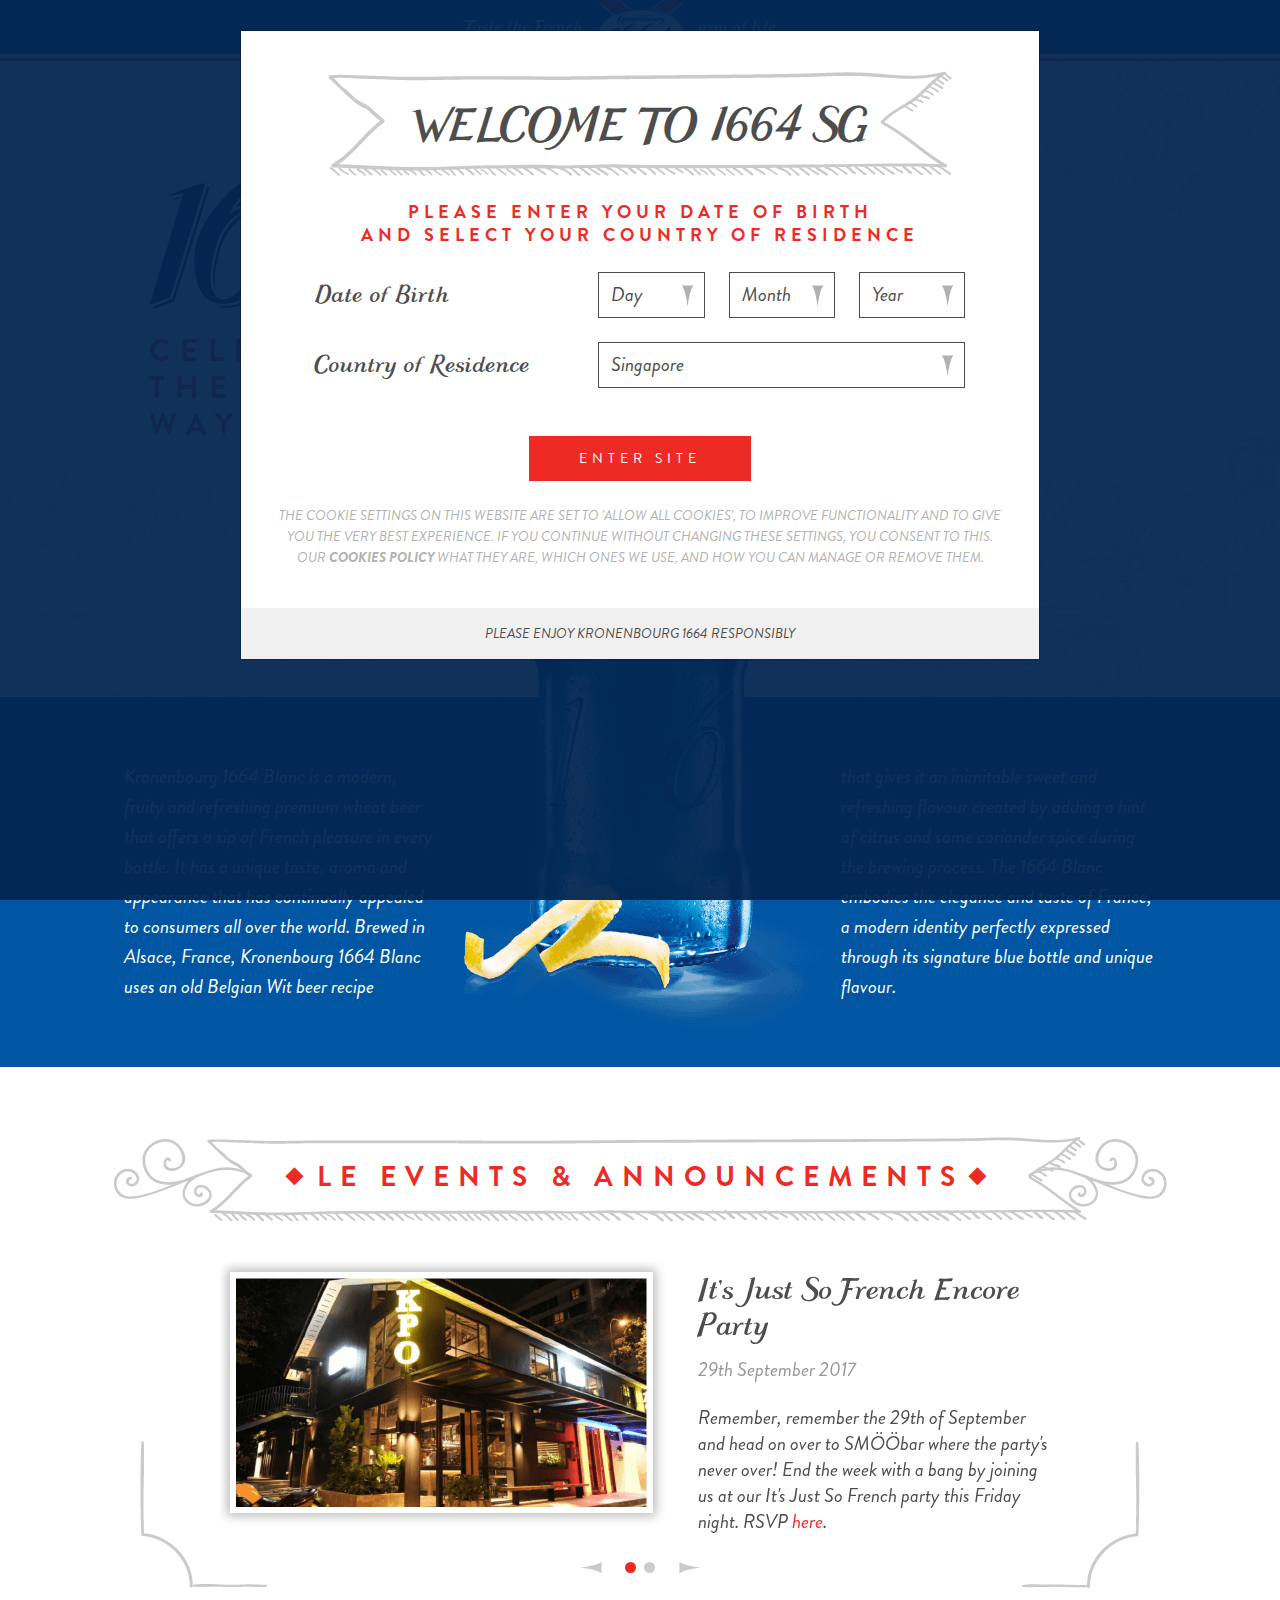
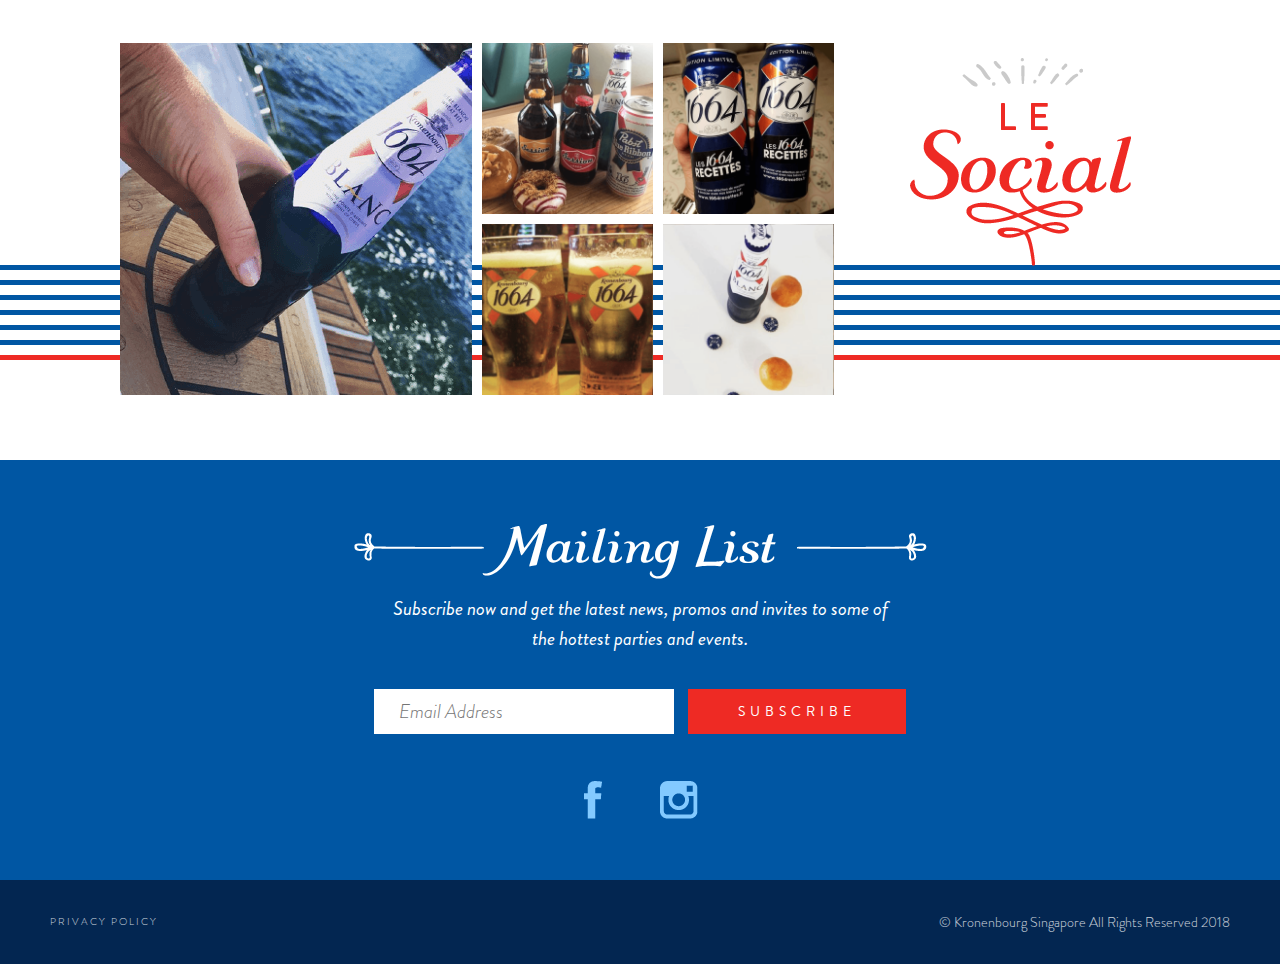
==== commit 43063d51: "Migrate to Google Tag Manager" ====
--- a/index.html
+++ b/index.html
@@ -1,6 +1,14 @@
 <!DOCTYPE html>
 <html lang="en">
 <head>
+    <!-- Google Tag Manager -->
+    <script>(function(w,d,s,l,i){w[l]=w[l]||[];w[l].push({'gtm.start':
+    new Date().getTime(),event:'gtm.js'});var f=d.getElementsByTagName(s)[0],
+    j=d.createElement(s),dl=l!='dataLayer'?'&l='+l:'';j.async=true;j.src=
+    'https://www.googletagmanager.com/gtm.js?id='+i+dl;f.parentNode.insertBefore(j,f);
+    })(window,document,'script','dataLayer','GTM-TSMLTPT');</script>
+    <!-- End Google Tag Manager -->
+
     <title>Kronenbourg Singapore</title>
     <meta charset="utf-8" />
     <meta http-equiv="content-type" content="text/html; charset=utf-8" />
@@ -14,6 +22,11 @@
     <link rel="stylesheet" href="css/main.css">
 </head>
 <body class="d-none">
+
+<!-- Google Tag Manager (noscript) -->
+<noscript><iframe src="https://www.googletagmanager.com/ns.html?id=GTM-TSMLTPT"
+height="0" width="0" style="display:none;visibility:hidden"></iframe></noscript>
+<!-- End Google Tag Manager (noscript) -->
 
 <header id="header">
     <div class="header">
@@ -488,8 +501,7 @@
                     </button>
                 </div>
                 <div class="helper font-italic text-uppercase text-center">
-                    The cookie settings on this website are set to 'allow all cookies', to improve functionality and to give you the very best experience. If you continue without changing these settings, you consent to this. Our <a href="privacy-policy.html" target="_blank">cookies policy</a> what they are, which ones we use, and how you can manage or remove them. -
+                    The cookie settings on this website are set to 'allow all cookies', to improve functionality and to give you the very best experience. If you continue without changing these settings, you consent to this. Our <a href="privacy-policy.html" target="_blank">cookies policy</a> what they are, which ones we use, and how you can manage or remove them.
                 </div>
             </div>
             <div class="footer">
